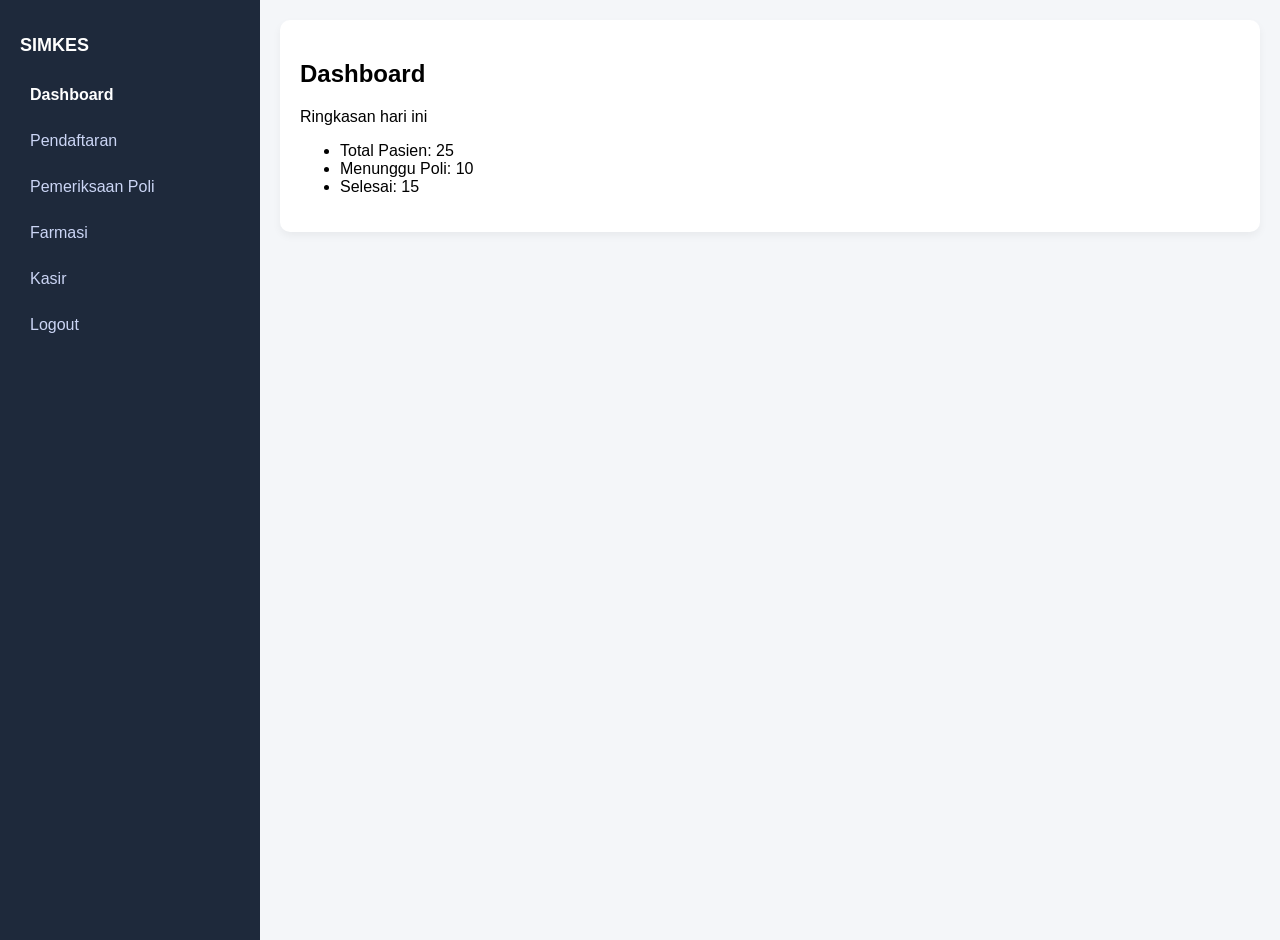
==== index.html @ 37928ef6 "first commit" ====
<!DOCTYPE html>
<html lang="id">

<head>
    <meta charset="UTF-8">
    <meta name="viewport" content="width=device-width, initial-scale=1.0">
    <title>SIMKES</title>
    <link rel="stylesheet" href="index.css" />
</head>

<body>
    <div class="sidebar">
        <h2>SIMKES</h2>
        <a class="active" href="index.html">Dashboard</a>
        <a href="pendaftaran.html">Pendaftaran</a>
        <a href="poli.html">Pemeriksaan Poli</a>
        <a href="farmasi.html">Farmasi</a>
        <a href="kasir.html">Kasir</a>
        <a href="login.html">Logout</a>
    </div>
    <div class="main">

        <div class="card">
            <h2>Dashboard</h2>
            <p>Ringkasan hari ini</p>
            <ul>
                <li>Total Pasien: 25</li>
                <li>Menunggu Poli: 10</li>
                <li>Selesai: 15</li>
            </ul>
        </div>

    </div>
</body>

</html>
---- index.css ----
body {
    margin: 0;
    font-family: Arial;
    background: #f4f6f9;
    display: flex
}

.sidebar {
    width: 220px;
    background: #1e293b;
    color: white;
    padding: 20px;
    height: 100vh
}

.sidebar h2 {
    font-size: 18px;
    margin-bottom: 20px
}

.sidebar a {
    display: block;
    color: #cbd5f5;
    padding: 10px;
    border-radius: 6px;
    margin-bottom: 8px;
    text-decoration: none
}

.sidebar a:hover {
    background: #334155
}

.sidebar .active {
    color: #FFF;
    font-weight: bold;
}

.main {
    flex: 1;
    padding: 20px
}

.card {
    background: white;
    padding: 20px;
    border-radius: 10px;
    margin-bottom: 20px;
    box-shadow: 0 4px 8px rgba(0, 0, 0, 0.05)
}

table {
    width: 100%;
    border-collapse: collapse
}

th,
td {
    padding: 10px;
    border-bottom: 1px solid #eee;
    text-align: left
}

input,
select {
    width: 90%;
    padding: 10px;
    margin-top: 5px;
    margin-bottom: 10px
}

button {
    padding: 10px 15px;
    background: #2563eb;
    color: white;
    border: none;
    border-radius: 6px;
    cursor: pointer
}

.badge {
    padding: 5px 10px;
    border-radius: 20px;
    color: white;
    font-size: 12px
}

.wait {
    background: orange
}

.done {
    background: green
}
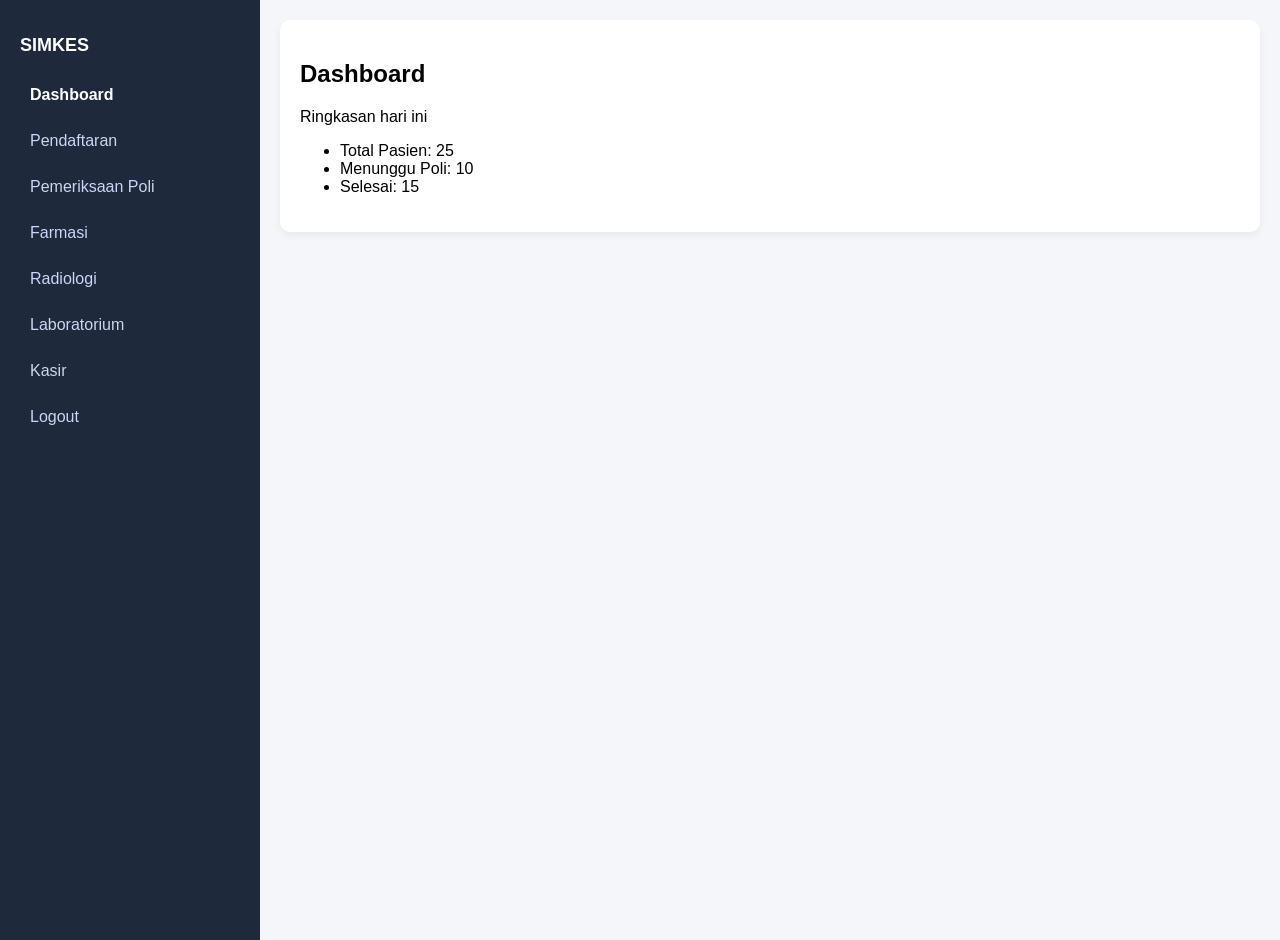
==== commit caefd3cc: "add folder radiologi and laboratorium" ====
--- a/index.html
+++ b/index.html
@@ -15,6 +15,8 @@
         <a href="pendaftaran.html">Pendaftaran</a>
         <a href="poli.html">Pemeriksaan Poli</a>
         <a href="farmasi.html">Farmasi</a>
+        <a href="radiologi.html">Radiologi</a>
+        <a href="farmasi.html">Laboratorium</a>
         <a href="kasir.html">Kasir</a>
         <a href="login.html">Logout</a>
     </div>
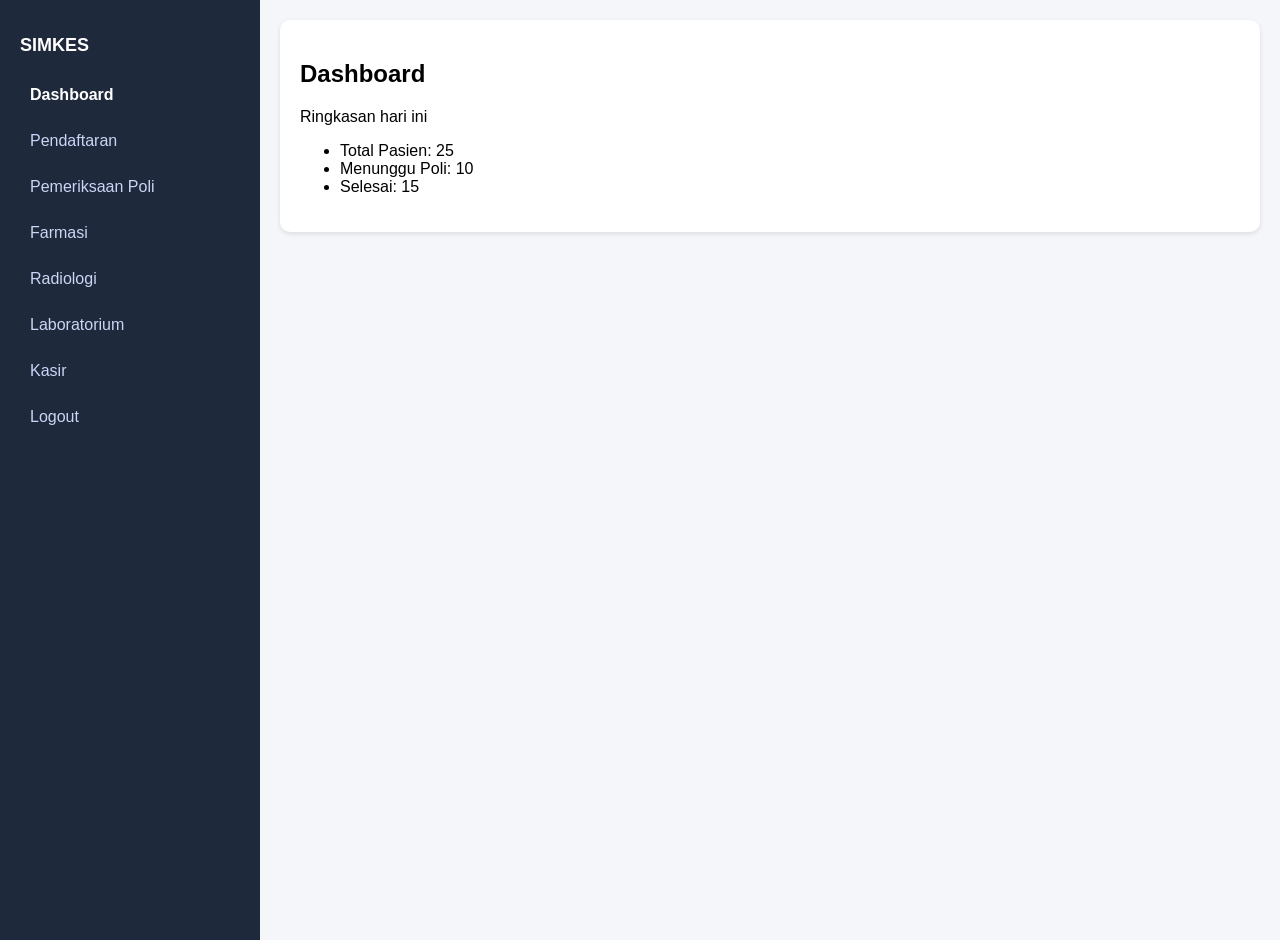
==== commit dfde578c: "change file" ====
--- a/index.html
+++ b/index.html
@@ -16,7 +16,7 @@
         <a href="poli.html">Pemeriksaan Poli</a>
         <a href="farmasi.html">Farmasi</a>
         <a href="radiologi.html">Radiologi</a>
-        <a href="farmasi.html">Laboratorium</a>
+        <a href="laboratorium.html">Laboratorium</a>
         <a href="kasir.html">Kasir</a>
         <a href="login.html">Logout</a>
     </div>
--- a/index.css
+++ b/index.css
@@ -46,7 +46,7 @@
     padding: 20px;
     border-radius: 10px;
     margin-bottom: 20px;
-    box-shadow: 0 4px 8px rgba(0, 0, 0, 0.05)
+    box-shadow: 0 2px 5px rgba(0, 0, 0, 0.1)
 }
 
 table {
@@ -91,4 +91,14 @@
 
 .done {
     background: green
+}
+
+.hasil-labrad {
+    width: 90%;
+    height: 20px;
+    padding: 10px;
+    border: 1px solid;
+    border-radius: 5px;
+    margin-bottom: 15px;
+    resize: none;
 }
